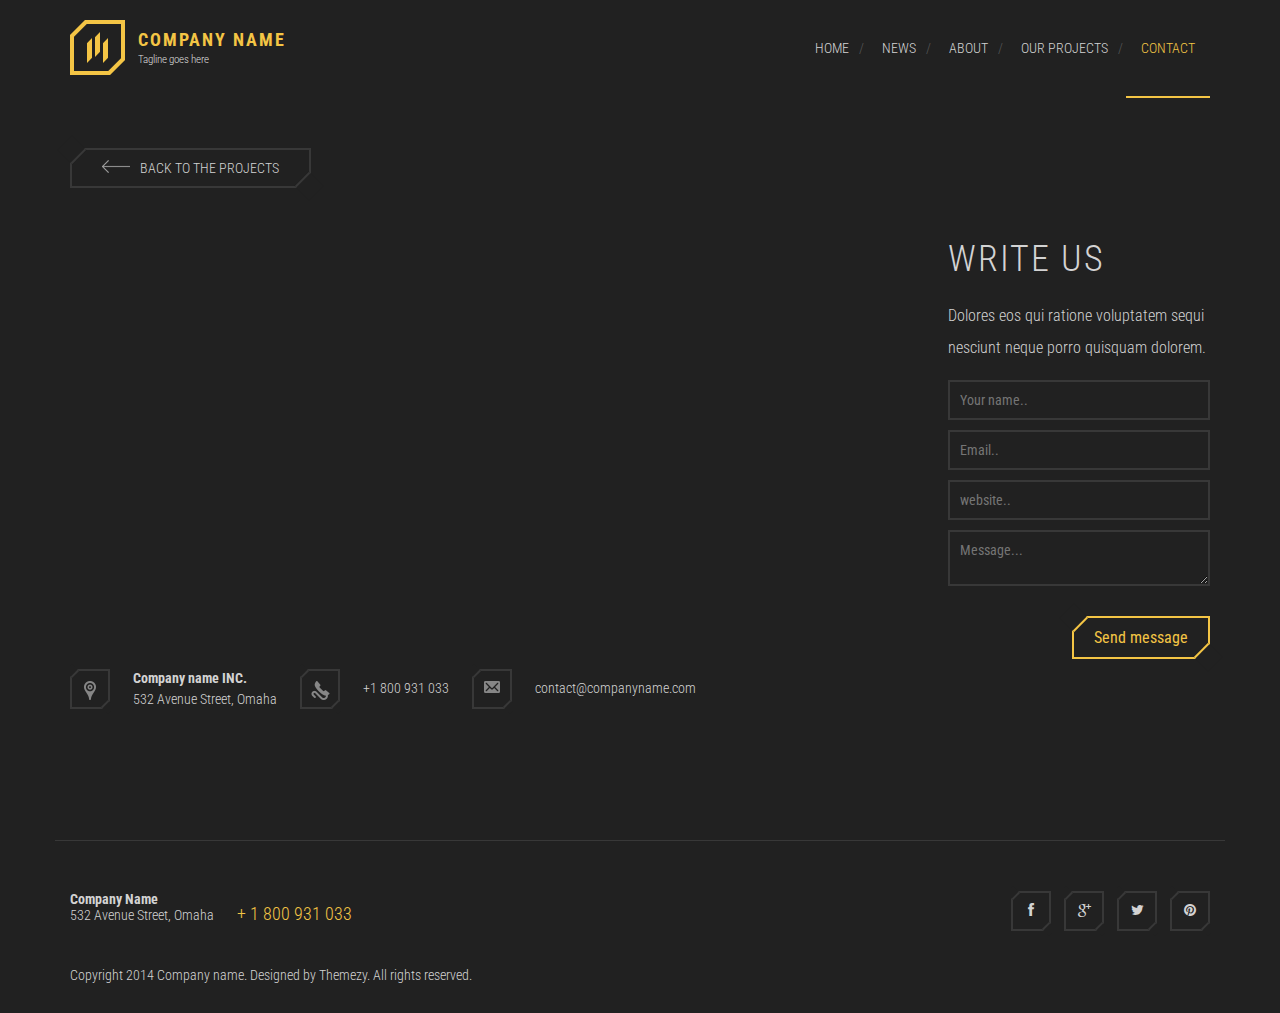
==== contact.html @ 6b2eabe1 "Commit website" ====
<!DOCTYPE html>
<html lang="en">
	<head>
		<meta charset="UTF-8">
		<meta http-equiv="X-UA-Compatible" content="IE=edge">
		<meta name="viewport" content="width=device-width, initial-scale=1.0,maximum-scale=1">
		
		<title>Modern Architecture | Contact</title>

		<!-- Loading third party fonts -->
		<link href="http://fonts.googleapis.com/css?family=Roboto+Condensed:300,400|" rel="stylesheet" type="text/css">
		<link href="fonts/font-awesome.min.css" rel="stylesheet" type="text/css">

		<!-- Loading main css file -->
		<link rel="stylesheet" href="style.css">
		
		<!--[if lt IE 9]>
		<script src="js/ie-support/html5.js"></script>
		<script src="js/ie-support/respond.js"></script>
		<![endif]-->

	</head>


	<body>
		
		<div id="site-content">
			<div class="site-header">
				<div class="container">
					<a href="index.html" id="branding">
						<img src="images/logo.png" alt="" class="logo">
						<div class="logo-text">
							<h1 class="site-title">Company Name</h1>
							<small class="site-description">Tagline goes here</small>
						</div>
					</a> <!-- #branding -->

					<!-- Default snippet for navigation -->
					<div class="main-navigation">
						<button type="button" class="menu-toggle"><i class="fa fa-bars"></i></button>
						<ul class="menu">
							<li class="menu-item"><a href="index.html">Home</a></li>
							<li class="menu-item"><a href="news.html">News</a></li>
							<li class="menu-item"><a href="about.html">About</a></li>
							<li class="menu-item"><a href="project.html">our Projects</a></li>
							<li class="menu-item current-menu-item"><a href="contact.html">Contact</a></li>
						</ul> <!-- .menu -->
					</div> <!-- .main-navigation -->

					<div class="mobile-navigation"></div>
				</div>
			</div> <!-- .site-header -->

			<main class="main-content">
				
				<div class="page">
					<div class="container">
						<a href="#" class="button-back"><img src="images/arrow-back.png" alt="" class="icon">Back to the projects</a>

						<div class="row">
							<div class="col-md-8">
								<div class="map"></div>

								<div class="contact-detail">
									<address>
										<div class="contact-icon">
											<img src="images/icon-marker.png" class="icon">
										</div>
										<p><strong>Company name INC.</strong> <br>532 Avenue Street, Omaha</p>
									</address>
									<a href="#" class="phone"><span class="contact-icon"><img src="images/icon-phone.png" class="icon"></span> +1 800 931 033</a>
									<a href="#" class="email"><span class="contact-icon"><img src="images/icon-envelope.png" class="icon"></span> contact@companyname.com</a>
								</div>
							</div>
							<div class="col-md-3 col-md-offset-1">
								<div class="contact-form">
									<h2 class="section-title">Write us</h2>
									<p>Dolores eos qui ratione voluptatem sequi nesciunt neque porro quisquam dolorem.</p>

									<form action="#">
										<input type="text" placeholder="Your name..">
										<input type="text" placeholder="Email..">
										<input type="text" placeholder="website..">
										<textarea placeholder="Message..."></textarea>
										<p class="text-right">
											<button type="submit">Send message</button>
										</p>
									</form>
								</div>
							</div>
						</div>
					</div>
				</div> <!-- .page -->

			</main> <!-- .main-content -->

			<footer class="site-footer">
				<div class="container">
					<div class="pull-left">

						<address>
							<strong>Company Name</strong>
							<p>532 Avenue Street, Omaha</p>
						</address>

						<a href="#" class="phone">+ 1 800 931 033</a>
					</div> <!-- .pull-left -->
					<div class="pull-right">

						<div class="social-links">

							<a href="#"><i class="fa fa-facebook"></i></a>
							<a href="#"><i class="fa fa-google-plus"></i></a>
							<a href="#"><i class="fa fa-twitter"></i></a>
							<a href="#"><i class="fa fa-pinterest"></i></a>

						</div>

					</div> <!-- .pull-right -->

					<div class="colophon">Copyright 2014 Company name. Designed by Themezy. All rights reserved.</div>

				</div> <!-- .container -->
			</footer> <!-- .site-footer -->
		</div>

		<script src="js/jquery-1.11.1.min.js"></script>
		<script src="http://maps.google.com/maps/api/js?sensor=false&amp;language=en"></script>
		<script src="js/plugins.js"></script>
		<script src="js/app.js"></script>
		
	</body>

</html>
---- style.css ----
/*!
 * Project_Name: Themezy Modern Architecture
 * Author: Themezy
 * Email: info@themezy.com
 * URL: http://themezy.com
 */
/*=========================================== 
 * Importing CSS Libraries
 *===========================================*/
article,
aside,
details,
figcaption,
figure,
footer,
header,
hgroup,
nav,
section,
summary {
  display: block; }

audio,
canvas,
video {
  display: inline-block; }

audio:not([controls]) {
  display: none;
  height: 0; }

[hidden], template {
  display: none; }

html {
  background: #fff;
  color: #000;
  -webkit-text-size-adjust: 100%;
  -ms-text-size-adjust: 100%; }

html,
button,
input,
select,
textarea {
  font-family: sans-serif; }

body {
  margin: 0; }

a {
  background: transparent; }
  a:focus {
    outline: thin dotted; }
  a:hover, a:active {
    outline: 0; }

h1 {
  font-size: 2em;
  margin: 0.67em 0; }

h2 {
  font-size: 1.5em;
  margin: 0.83em 0; }

h3 {
  font-size: 1.17em;
  margin: 1em 0; }

h4 {
  font-size: 1em;
  margin: 1.33em 0; }

h5 {
  font-size: 0.83em;
  margin: 1.67em 0; }

h6 {
  font-size: 0.75em;
  margin: 2.33em 0; }

abbr[title] {
  border-bottom: 1px dotted; }

b,
strong {
  font-weight: bold; }

dfn {
  font-style: italic; }

mark {
  background: #ff0;
  color: #000; }

code,
kbd,
pre,
samp {
  font-family: monospace, serif;
  font-size: 1em; }

pre {
  white-space: pre;
  white-space: pre-wrap;
  word-wrap: break-word; }

q {
  quotes: "\201C" "\201D" "\2018" "\2019"; }

q:before,
q:after {
  content: '';
  content: none; }

small {
  font-size: 80%; }

sub,
sup {
  font-size: 75%;
  line-height: 0;
  position: relative;
  vertical-align: baseline; }

sup {
  top: -0.5em; }

sub {
  bottom: -0.25em; }

img {
  border: 0; }

svg:not(:root) {
  overflow: hidden; }

figure {
  margin: 0; }

fieldset {
  border: 1px solid #c0c0c0;
  margin: 0 2px;
  padding: 0.35em 0.625em 0.75em; }

legend {
  border: 0;
  padding: 0;
  white-space: normal; }

button,
input,
select,
textarea {
  font-family: inherit;
  font-size: 100%;
  margin: 0;
  vertical-align: baseline; }

button,
input {
  line-height: normal; }

button,
select {
  text-transform: none; }

button,
html input[type="button"],
input[type="reset"],
input[type="submit"] {
  -webkit-appearance: button;
  cursor: pointer; }

button[disabled],
input[disabled] {
  cursor: default; }

input[type="checkbox"],
input[type="radio"] {
  -moz-box-sizing: border-box;
       box-sizing: border-box;
  padding: 0; }

input[type="search"] {
  -webkit-appearance: textfield;
  -moz-box-sizing: content-box;
  box-sizing: content-box; }

input[type="search"]::-webkit-search-cancel-button,
input[type="search"]::-webkit-search-decoration {
  -webkit-appearance: none; }

button::-moz-focus-inner, input::-moz-focus-inner {
  border: 0;
  padding: 0; }

textarea {
  overflow: auto;
  vertical-align: top; }

table {
  border-collapse: collapse;
  border-spacing: 0; }

*, *:before, *:after {
  -moz-box-sizing: border-box;
       box-sizing: border-box; }

/*
 * Global Styles
 */
body {
  background-color: #212121;
  color: #d3d3d3;
  font-family: "Roboto Condensed", "Open Sans", sans-serif;
  font-size: 14px;
  font-weight: 300;
  line-height: normal; }

h1, h2, h3, h4, h5, h6 {
  font-weight: 700;
  margin: 0 0 20px; }

hr {
  border: none;
  border-bottom: 1px solid #777; }

ul, ol {
  margin: 0;
  padding-left: 0; }

a {
  text-decoration: none;
  color: #f4c545; }

address {
  font-style: normal; }

p {
  margin-top: 0; }

form input, form textarea, form select {
  outline: none;
  border: 2px solid #383838;
  padding: 10px;
  background: none;
  margin-bottom: 10px;
  -webkit-transition: .3s ease;
          transition: .3s ease;
  color: white;
  outline: none; }
  form input:hover, form input:focus, form textarea:hover, form textarea:focus, form select:hover, form select:focus {
    border-color: #f4c545; }
form select {
  -webkit-appearance: none;
  -moz-appearance: none;
  appearance: none; }
form textarea {
  resize: vertical; }
form input[type="submit"], form button, form input[type="reset"] {
  outline: none; }

/*
 * Reusable Components Style
 */
.button, form input[type="submit"], form button, form input[type="reset"] {
  border: 2px solid #f4c545;
  background: none;
  padding: 10px 20px;
  position: relative;
  margin: 20px 0;
  display: inline-block;
  -webkit-transition: .3s ease;
          transition: .3s ease; }
  .button:before, form input[type="submit"]:before, form button:before, form input[type="reset"]:before, .button:after, form input[type="submit"]:after, form button:after, form input[type="reset"]:after {
    content: " ";
    width: 20px;
    height: 20px;
    position: absolute;
    background: #212121;
    -webkit-transition: .3s ease;
            transition: .3s ease; }
  .button:hover, form input[type="submit"]:hover, form button:hover, form input[type="reset"]:hover {
    border-color: white;
    color: white; }
    .button:hover:before, form input[type="submit"]:hover:before, form button:hover:before, form input[type="reset"]:hover:before, .button:hover:after, form input[type="submit"]:hover:after, form button:hover:after, form input[type="reset"]:hover:after {
      border-color: white; }
  .button:before, form input[type="submit"]:before, form button:before, form input[type="reset"]:before {
    border-bottom: 2px solid #f4c545;
    -webkit-transform: rotate(-45deg);
        -ms-transform: rotate(-45deg);
            transform: rotate(-45deg);
    top: -10px;
    left: -10px; }
  .button:after, form input[type="submit"]:after, form button:after, form input[type="reset"]:after {
    border-top: 2px solid #f4c545;
    -webkit-transform: rotate(-45deg);
        -ms-transform: rotate(-45deg);
            transform: rotate(-45deg);
    bottom: -10px;
    right: -10px; }

.button-back {
  display: inline-block;
  padding: 10px 30px;
  margin-bottom: 50px;
  position: relative;
  border: 2px solid #383838;
  color: #d3d3d3;
  text-transform: uppercase; }
  .button-back img {
    margin-right: 10px; }
  .button-back:before, .button-back:after {
    content: " ";
    width: 20px;
    height: 20px;
    position: absolute;
    background: #212121; }
  .button-back:before {
    border-bottom: 2px solid #383838;
    -webkit-transform: rotate(-45deg);
        -ms-transform: rotate(-45deg);
            transform: rotate(-45deg);
    top: -10px;
    left: -10px; }
  .button-back:after {
    border-top: 2px solid #383838;
    -webkit-transform: rotate(-45deg);
        -ms-transform: rotate(-45deg);
            transform: rotate(-45deg);
    bottom: -10px;
    right: -10px; }

.map {
  min-height: 400px; }

.contact-detail {
  padding: 30px 0; }
  .contact-detail address, .contact-detail .phone, .contact-detail .email {
    position: relative;
    display: inline-block;
    vertical-align: middle;
    margin-right: 20px;
    color: #d3d3d3; }
    .contact-detail address p, .contact-detail .phone p, .contact-detail .email p {
      margin: 0;
      font-size: 14px;
      font-size: 1em;
      line-height: 1.5;
      display: inline-block;
      vertical-align: middle; }
  .contact-detail .contact-icon {
    display: inline-block;
    vertical-align: middle;
    width: 40px;
    height: 40px;
    border: 2px solid #383838;
    text-align: center;
    position: relative;
    margin-right: 20px; }
    .contact-detail .contact-icon:before, .contact-detail .contact-icon:after {
      content: " ";
      width: 10px;
      height: 10px;
      position: absolute;
      background: #212121; }
    .contact-detail .contact-icon:before {
      border-bottom: 2px solid #383838;
      -webkit-transform: rotate(-45deg);
          -ms-transform: rotate(-45deg);
              transform: rotate(-45deg);
      top: -5px;
      left: -5px; }
    .contact-detail .contact-icon:after {
      border-top: 2px solid #383838;
      -webkit-transform: rotate(-45deg);
          -ms-transform: rotate(-45deg);
              transform: rotate(-45deg);
      bottom: -5px;
      right: -5px; }
    .contact-detail .contact-icon img {
      display: inline-block;
      margin-top: 10px; }

.contact-form input:not([type="submit"]), .contact-form textarea {
  width: 100%; }
.contact-form .text-right {
  text-align: right; }
.contact-form button {
  position: relative;
  color: #f4c545; }
  .contact-form button:before, .contact-form button:after {
    content: " ";
    width: 20px;
    height: 20px;
    position: absolute;
    background: #212121; }
  .contact-form button:before {
    border-bottom: 2px solid #f4c545;
    -webkit-transform: rotate(-45deg);
        -ms-transform: rotate(-45deg);
            transform: rotate(-45deg);
    top: -10px;
    left: -10px; }
  .contact-form button:after {
    border-top: 2px solid #f4c545;
    -webkit-transform: rotate(-45deg);
        -ms-transform: rotate(-45deg);
            transform: rotate(-45deg);
    bottom: -10px;
    right: -10px; }

.container {
  margin-right: auto;
  margin-left: auto;
  padding-left: 15px;
  padding-right: 15px;
  *zoom: 1; }
  .container:after {
    content: " ";
    clear: both;
    display: block;
    overflow: hidden;
    height: 0; }
  @media (min-width: 768px) {
    .container {
      width: 750px; } }
  @media (min-width: 992px) {
    .container {
      width: 970px; } }
  @media (min-width: 1200px) {
    .container {
      width: 1170px; } }

.container-fluid {
  margin-right: auto;
  margin-left: auto;
  padding-left: 15px;
  padding-right: 15px;
  *zoom: 1; }
  .container-fluid:after {
    content: " ";
    clear: both;
    display: block;
    overflow: hidden;
    height: 0; }

.row {
  margin-left: -15px;
  margin-right: -15px;
  *zoom: 1; }
  .row:after {
    content: " ";
    clear: both;
    display: block;
    overflow: hidden;
    height: 0; }

.col-xs-1, .col-sm-1, .col-md-1, .col-lg-1, .col-xs-2, .col-sm-2, .col-md-2, .col-lg-2, .col-xs-3, .col-sm-3, .col-md-3, .col-lg-3, .col-xs-4, .col-sm-4, .col-md-4, .col-lg-4, .col-xs-5, .col-sm-5, .col-md-5, .col-lg-5, .col-xs-6, .col-sm-6, .col-md-6, .col-lg-6, .col-xs-7, .col-sm-7, .col-md-7, .col-lg-7, .col-xs-8, .col-sm-8, .col-md-8, .col-lg-8, .col-xs-9, .col-sm-9, .col-md-9, .col-lg-9, .col-xs-10, .col-sm-10, .col-md-10, .col-lg-10, .col-xs-11, .col-sm-11, .col-md-11, .col-lg-11, .col-xs-12, .col-sm-12, .col-md-12, .col-lg-12 {
  position: relative;
  min-height: 1px;
  padding-left: 15px;
  padding-right: 15px; }

.col-xs-1, .col-xs-2, .col-xs-3, .col-xs-4, .col-xs-5, .col-xs-6, .col-xs-7, .col-xs-8, .col-xs-9, .col-xs-10, .col-xs-11, .col-xs-12 {
  float: left; }

.col-xs-1 {
  width: 8.3333333333%; }

.col-xs-2 {
  width: 16.6666666667%; }

.col-xs-3 {
  width: 25%; }

.col-xs-4 {
  width: 33.3333333333%; }

.col-xs-5 {
  width: 41.6666666667%; }

.col-xs-6 {
  width: 50%; }

.col-xs-7 {
  width: 58.3333333333%; }

.col-xs-8 {
  width: 66.6666666667%; }

.col-xs-9 {
  width: 75%; }

.col-xs-10 {
  width: 83.3333333333%; }

.col-xs-11 {
  width: 91.6666666667%; }

.col-xs-12 {
  width: 100%; }

.col-xs-pull-0 {
  right: auto; }

.col-xs-pull-1 {
  right: 8.3333333333%; }

.col-xs-pull-2 {
  right: 16.6666666667%; }

.col-xs-pull-3 {
  right: 25%; }

.col-xs-pull-4 {
  right: 33.3333333333%; }

.col-xs-pull-5 {
  right: 41.6666666667%; }

.col-xs-pull-6 {
  right: 50%; }

.col-xs-pull-7 {
  right: 58.3333333333%; }

.col-xs-pull-8 {
  right: 66.6666666667%; }

.col-xs-pull-9 {
  right: 75%; }

.col-xs-pull-10 {
  right: 83.3333333333%; }

.col-xs-pull-11 {
  right: 91.6666666667%; }

.col-xs-pull-12 {
  right: 100%; }

.col-xs-push-0 {
  left: auto; }

.col-xs-push-1 {
  left: 8.3333333333%; }

.col-xs-push-2 {
  left: 16.6666666667%; }

.col-xs-push-3 {
  left: 25%; }

.col-xs-push-4 {
  left: 33.3333333333%; }

.col-xs-push-5 {
  left: 41.6666666667%; }

.col-xs-push-6 {
  left: 50%; }

.col-xs-push-7 {
  left: 58.3333333333%; }

.col-xs-push-8 {
  left: 66.6666666667%; }

.col-xs-push-9 {
  left: 75%; }

.col-xs-push-10 {
  left: 83.3333333333%; }

.col-xs-push-11 {
  left: 91.6666666667%; }

.col-xs-push-12 {
  left: 100%; }

.col-xs-offset-0 {
  margin-left: 0%; }

.col-xs-offset-1 {
  margin-left: 8.3333333333%; }

.col-xs-offset-2 {
  margin-left: 16.6666666667%; }

.col-xs-offset-3 {
  margin-left: 25%; }

.col-xs-offset-4 {
  margin-left: 33.3333333333%; }

.col-xs-offset-5 {
  margin-left: 41.6666666667%; }

.col-xs-offset-6 {
  margin-left: 50%; }

.col-xs-offset-7 {
  margin-left: 58.3333333333%; }

.col-xs-offset-8 {
  margin-left: 66.6666666667%; }

.col-xs-offset-9 {
  margin-left: 75%; }

.col-xs-offset-10 {
  margin-left: 83.3333333333%; }

.col-xs-offset-11 {
  margin-left: 91.6666666667%; }

.col-xs-offset-12 {
  margin-left: 100%; }

@media (min-width: 768px) {
  .col-sm-1, .col-sm-2, .col-sm-3, .col-sm-4, .col-sm-5, .col-sm-6, .col-sm-7, .col-sm-8, .col-sm-9, .col-sm-10, .col-sm-11, .col-sm-12 {
    float: left; }

  .col-sm-1 {
    width: 8.3333333333%; }

  .col-sm-2 {
    width: 16.6666666667%; }

  .col-sm-3 {
    width: 25%; }

  .col-sm-4 {
    width: 33.3333333333%; }

  .col-sm-5 {
    width: 41.6666666667%; }

  .col-sm-6 {
    width: 50%; }

  .col-sm-7 {
    width: 58.3333333333%; }

  .col-sm-8 {
    width: 66.6666666667%; }

  .col-sm-9 {
    width: 75%; }

  .col-sm-10 {
    width: 83.3333333333%; }

  .col-sm-11 {
    width: 91.6666666667%; }

  .col-sm-12 {
    width: 100%; }

  .col-sm-pull-0 {
    right: auto; }

  .col-sm-pull-1 {
    right: 8.3333333333%; }

  .col-sm-pull-2 {
    right: 16.6666666667%; }

  .col-sm-pull-3 {
    right: 25%; }

  .col-sm-pull-4 {
    right: 33.3333333333%; }

  .col-sm-pull-5 {
    right: 41.6666666667%; }

  .col-sm-pull-6 {
    right: 50%; }

  .col-sm-pull-7 {
    right: 58.3333333333%; }

  .col-sm-pull-8 {
    right: 66.6666666667%; }

  .col-sm-pull-9 {
    right: 75%; }

  .col-sm-pull-10 {
    right: 83.3333333333%; }

  .col-sm-pull-11 {
    right: 91.6666666667%; }

  .col-sm-pull-12 {
    right: 100%; }

  .col-sm-push-0 {
    left: auto; }

  .col-sm-push-1 {
    left: 8.3333333333%; }

  .col-sm-push-2 {
    left: 16.6666666667%; }

  .col-sm-push-3 {
    left: 25%; }

  .col-sm-push-4 {
    left: 33.3333333333%; }

  .col-sm-push-5 {
    left: 41.6666666667%; }

  .col-sm-push-6 {
    left: 50%; }

  .col-sm-push-7 {
    left: 58.3333333333%; }

  .col-sm-push-8 {
    left: 66.6666666667%; }

  .col-sm-push-9 {
    left: 75%; }

  .col-sm-push-10 {
    left: 83.3333333333%; }

  .col-sm-push-11 {
    left: 91.6666666667%; }

  .col-sm-push-12 {
    left: 100%; }

  .col-sm-offset-0 {
    margin-left: 0%; }

  .col-sm-offset-1 {
    margin-left: 8.3333333333%; }

  .col-sm-offset-2 {
    margin-left: 16.6666666667%; }

  .col-sm-offset-3 {
    margin-left: 25%; }

  .col-sm-offset-4 {
    margin-left: 33.3333333333%; }

  .col-sm-offset-5 {
    margin-left: 41.6666666667%; }

  .col-sm-offset-6 {
    margin-left: 50%; }

  .col-sm-offset-7 {
    margin-left: 58.3333333333%; }

  .col-sm-offset-8 {
    margin-left: 66.6666666667%; }

  .col-sm-offset-9 {
    margin-left: 75%; }

  .col-sm-offset-10 {
    margin-left: 83.3333333333%; }

  .col-sm-offset-11 {
    margin-left: 91.6666666667%; }

  .col-sm-offset-12 {
    margin-left: 100%; } }
@media (min-width: 992px) {
  .col-md-1, .col-md-2, .col-md-3, .col-md-4, .col-md-5, .col-md-6, .col-md-7, .col-md-8, .col-md-9, .col-md-10, .col-md-11, .col-md-12 {
    float: left; }

  .col-md-1 {
    width: 8.3333333333%; }

  .col-md-2 {
    width: 16.6666666667%; }

  .col-md-3 {
    width: 25%; }

  .col-md-4 {
    width: 33.3333333333%; }

  .col-md-5 {
    width: 41.6666666667%; }

  .col-md-6 {
    width: 50%; }

  .col-md-7 {
    width: 58.3333333333%; }

  .col-md-8 {
    width: 66.6666666667%; }

  .col-md-9 {
    width: 75%; }

  .col-md-10 {
    width: 83.3333333333%; }

  .col-md-11 {
    width: 91.6666666667%; }

  .col-md-12 {
    width: 100%; }

  .col-md-pull-0 {
    right: auto; }

  .col-md-pull-1 {
    right: 8.3333333333%; }

  .col-md-pull-2 {
    right: 16.6666666667%; }

  .col-md-pull-3 {
    right: 25%; }

  .col-md-pull-4 {
    right: 33.3333333333%; }

  .col-md-pull-5 {
    right: 41.6666666667%; }

  .col-md-pull-6 {
    right: 50%; }

  .col-md-pull-7 {
    right: 58.3333333333%; }

  .col-md-pull-8 {
    right: 66.6666666667%; }

  .col-md-pull-9 {
    right: 75%; }

  .col-md-pull-10 {
    right: 83.3333333333%; }

  .col-md-pull-11 {
    right: 91.6666666667%; }

  .col-md-pull-12 {
    right: 100%; }

  .col-md-push-0 {
    left: auto; }

  .col-md-push-1 {
    left: 8.3333333333%; }

  .col-md-push-2 {
    left: 16.6666666667%; }

  .col-md-push-3 {
    left: 25%; }

  .col-md-push-4 {
    left: 33.3333333333%; }

  .col-md-push-5 {
    left: 41.6666666667%; }

  .col-md-push-6 {
    left: 50%; }

  .col-md-push-7 {
    left: 58.3333333333%; }

  .col-md-push-8 {
    left: 66.6666666667%; }

  .col-md-push-9 {
    left: 75%; }

  .col-md-push-10 {
    left: 83.3333333333%; }

  .col-md-push-11 {
    left: 91.6666666667%; }

  .col-md-push-12 {
    left: 100%; }

  .col-md-offset-0 {
    margin-left: 0%; }

  .col-md-offset-1 {
    margin-left: 8.3333333333%; }

  .col-md-offset-2 {
    margin-left: 16.6666666667%; }

  .col-md-offset-3 {
    margin-left: 25%; }

  .col-md-offset-4 {
    margin-left: 33.3333333333%; }

  .col-md-offset-5 {
    margin-left: 41.6666666667%; }

  .col-md-offset-6 {
    margin-left: 50%; }

  .col-md-offset-7 {
    margin-left: 58.3333333333%; }

  .col-md-offset-8 {
    margin-left: 66.6666666667%; }

  .col-md-offset-9 {
    margin-left: 75%; }

  .col-md-offset-10 {
    margin-left: 83.3333333333%; }

  .col-md-offset-11 {
    margin-left: 91.6666666667%; }

  .col-md-offset-12 {
    margin-left: 100%; } }
@media (min-width: 1200px) {
  .col-lg-1, .col-lg-2, .col-lg-3, .col-lg-4, .col-lg-5, .col-lg-6, .col-lg-7, .col-lg-8, .col-lg-9, .col-lg-10, .col-lg-11, .col-lg-12 {
    float: left; }

  .col-lg-1 {
    width: 8.3333333333%; }

  .col-lg-2 {
    width: 16.6666666667%; }

  .col-lg-3 {
    width: 25%; }

  .col-lg-4 {
    width: 33.3333333333%; }

  .col-lg-5 {
    width: 41.6666666667%; }

  .col-lg-6 {
    width: 50%; }

  .col-lg-7 {
    width: 58.3333333333%; }

  .col-lg-8 {
    width: 66.6666666667%; }

  .col-lg-9 {
    width: 75%; }

  .col-lg-10 {
    width: 83.3333333333%; }

  .col-lg-11 {
    width: 91.6666666667%; }

  .col-lg-12 {
    width: 100%; }

  .col-lg-pull-0 {
    right: auto; }

  .col-lg-pull-1 {
    right: 8.3333333333%; }

  .col-lg-pull-2 {
    right: 16.6666666667%; }

  .col-lg-pull-3 {
    right: 25%; }

  .col-lg-pull-4 {
    right: 33.3333333333%; }

  .col-lg-pull-5 {
    right: 41.6666666667%; }

  .col-lg-pull-6 {
    right: 50%; }

  .col-lg-pull-7 {
    right: 58.3333333333%; }

  .col-lg-pull-8 {
    right: 66.6666666667%; }

  .col-lg-pull-9 {
    right: 75%; }

  .col-lg-pull-10 {
    right: 83.3333333333%; }

  .col-lg-pull-11 {
    right: 91.6666666667%; }

  .col-lg-pull-12 {
    right: 100%; }

  .col-lg-push-0 {
    left: auto; }

  .col-lg-push-1 {
    left: 8.3333333333%; }

  .col-lg-push-2 {
    left: 16.6666666667%; }

  .col-lg-push-3 {
    left: 25%; }

  .col-lg-push-4 {
    left: 33.3333333333%; }

  .col-lg-push-5 {
    left: 41.6666666667%; }

  .col-lg-push-6 {
    left: 50%; }

  .col-lg-push-7 {
    left: 58.3333333333%; }

  .col-lg-push-8 {
    left: 66.6666666667%; }

  .col-lg-push-9 {
    left: 75%; }

  .col-lg-push-10 {
    left: 83.3333333333%; }

  .col-lg-push-11 {
    left: 91.6666666667%; }

  .col-lg-push-12 {
    left: 100%; }

  .col-lg-offset-0 {
    margin-left: 0%; }

  .col-lg-offset-1 {
    margin-left: 8.3333333333%; }

  .col-lg-offset-2 {
    margin-left: 16.6666666667%; }

  .col-lg-offset-3 {
    margin-left: 25%; }

  .col-lg-offset-4 {
    margin-left: 33.3333333333%; }

  .col-lg-offset-5 {
    margin-left: 41.6666666667%; }

  .col-lg-offset-6 {
    margin-left: 50%; }

  .col-lg-offset-7 {
    margin-left: 58.3333333333%; }

  .col-lg-offset-8 {
    margin-left: 66.6666666667%; }

  .col-lg-offset-9 {
    margin-left: 75%; }

  .col-lg-offset-10 {
    margin-left: 83.3333333333%; }

  .col-lg-offset-11 {
    margin-left: 91.6666666667%; }

  .col-lg-offset-12 {
    margin-left: 100%; } }
@-ms-viewport {
  width: device-width; }
.visible-xs, .visible-sm, .visible-md, .visible-lg {
  display: none !important; }

.visible-xs-block,
.visible-xs-inline,
.visible-xs-inline-block,
.visible-sm-block,
.visible-sm-inline,
.visible-sm-inline-block,
.visible-md-block,
.visible-md-inline,
.visible-md-inline-block,
.visible-lg-block,
.visible-lg-inline,
.visible-lg-inline-block {
  display: none !important; }

@media (max-width: 767px) {
  .visible-xs {
    display: block !important; }

  table.visible-xs {
    display: table; }

  tr.visible-xs {
    display: table-row !important; }

  th.visible-xs,
  td.visible-xs {
    display: table-cell !important; } }
@media (max-width: 767px) {
  .visible-xs-block {
    display: block !important; } }

@media (max-width: 767px) {
  .visible-xs-inline {
    display: inline !important; } }

@media (max-width: 767px) {
  .visible-xs-inline-block {
    display: inline-block !important; } }

@media (min-width: 768px) and (max-width: 991px) {
  .visible-sm {
    display: block !important; }

  table.visible-sm {
    display: table; }

  tr.visible-sm {
    display: table-row !important; }

  th.visible-sm,
  td.visible-sm {
    display: table-cell !important; } }
@media (min-width: 768px) and (max-width: 991px) {
  .visible-sm-block {
    display: block !important; } }

@media (min-width: 768px) and (max-width: 991px) {
  .visible-sm-inline {
    display: inline !important; } }

@media (min-width: 768px) and (max-width: 991px) {
  .visible-sm-inline-block {
    display: inline-block !important; } }

@media (min-width: 992px) and (max-width: 1199px) {
  .visible-md {
    display: block !important; }

  table.visible-md {
    display: table; }

  tr.visible-md {
    display: table-row !important; }

  th.visible-md,
  td.visible-md {
    display: table-cell !important; } }
@media (min-width: 992px) and (max-width: 1199px) {
  .visible-md-block {
    display: block !important; } }

@media (min-width: 992px) and (max-width: 1199px) {
  .visible-md-inline {
    display: inline !important; } }

@media (min-width: 992px) and (max-width: 1199px) {
  .visible-md-inline-block {
    display: inline-block !important; } }

@media (min-width: 1200px) {
  .visible-lg {
    display: block !important; }

  table.visible-lg {
    display: table; }

  tr.visible-lg {
    display: table-row !important; }

  th.visible-lg,
  td.visible-lg {
    display: table-cell !important; } }
@media (min-width: 1200px) {
  .visible-lg-block {
    display: block !important; } }

@media (min-width: 1200px) {
  .visible-lg-inline {
    display: inline !important; } }

@media (min-width: 1200px) {
  .visible-lg-inline-block {
    display: inline-block !important; } }

@media (max-width: 767px) {
  .hidden-xs {
    display: none !important; } }
@media (min-width: 768px) and (max-width: 991px) {
  .hidden-sm {
    display: none !important; } }
@media (min-width: 992px) and (max-width: 1199px) {
  .hidden-md {
    display: none !important; } }
@media (min-width: 1200px) {
  .hidden-lg {
    display: none !important; } }
.visible-print {
  display: none !important; }

@media print {
  .visible-print {
    display: block !important; }

  table.visible-print {
    display: table; }

  tr.visible-print {
    display: table-row !important; }

  th.visible-print,
  td.visible-print {
    display: table-cell !important; } }
.visible-print-block {
  display: none !important; }
  @media print {
    .visible-print-block {
      display: block !important; } }

.visible-print-inline {
  display: none !important; }
  @media print {
    .visible-print-inline {
      display: inline !important; } }

.visible-print-inline-block {
  display: none !important; }
  @media print {
    .visible-print-inline-block {
      display: inline-block !important; } }

@media print {
  .hidden-print {
    display: none !important; } }
/*
 * Header Styles
 */
.site-header {
  *zoom: 1; }
  .site-header:after {
    content: " ";
    clear: both;
    display: block;
    overflow: hidden;
    height: 0; }

#branding {
  float: left;
  margin-top: 20px; }
  #branding .logo, #branding .logo-text {
    display: inline-block;
    vertical-align: middle; }
  #branding .logo {
    margin-right: 10px; }
  #branding .site-title {
    font-size: 18px;
    font-size: 1.2857142857em;
    text-transform: uppercase;
    letter-spacing: 2px;
    margin-bottom: 0; }
    #branding .site-title a {
      color: white; }
  #branding .site-description {
    font-size: 11px;
    font-size: 0.7857142857em;
    color: #ddd; }

.main-navigation {
  float: right; }
  .main-navigation .menu-toggle {
    background: none;
    border: none;
    color: #d3d3d3;
    font-size: 24px;
    font-size: 1.7142857143em;
    display: inline-block;
    vertical-align: middle;
    padding: 30px 15px;
    outline: none; }
    @media screen and (min-width: 991px) {
      .main-navigation .menu-toggle {
        display: none !important; } }
    @media screen and (max-width: 990px) {
      .main-navigation .menu-toggle {
        display: block; } }
  .main-navigation .menu {
    display: inline-block; }
    @media screen and (min-width: 991px) {
      .main-navigation .menu {
        display: block !important; } }
    @media screen and (max-width: 990px) {
      .main-navigation .menu {
        display: none; } }
  .main-navigation .menu-item {
    display: inline-block; }
    .main-navigation .menu-item a {
      padding: 40px 15px;
      position: relative;
      display: block;
      color: #d3d3d3;
      text-transform: uppercase; }
      .main-navigation .menu-item a:after {
        content: "/";
        color: #585858;
        position: absolute;
        right: 0; }
    .main-navigation .menu-item:last-child a:after {
      display: none; }
    .main-navigation .menu-item.current-menu-item a, .main-navigation .menu-item:hover a {
      color: #f4c545;
      border-bottom: 2px solid #f4c545; }

.mobile-navigation {
  clear: both;
  padding: 30px 0;
  display: none; }
  @media screen and (min-width: 991px) {
    .mobile-navigation {
      display: none !important; } }
  .mobile-navigation .menu {
    list-style: none;
    padding: 20px;
    border-top: 2px solid #f4c545;
    border-bottom: 2px solid #f4c545;
    text-transform: uppercase; }
    .mobile-navigation .menu a {
      padding: 10px 0;
      display: block;
      color: #d3d3d3; }
    .mobile-navigation .menu .current-menu-item a {
      color: #f4c545; }

.hero-slider {
  position: relative; }
  .hero-slider .slides {
    list-style: none;
    *zoom: 1; }
    .hero-slider .slides:after {
      content: " ";
      clear: both;
      display: block;
      overflow: hidden;
      height: 0; }
    .hero-slider .slides li {
      min-height: 680px;
      background-size: cover;
      background-position: center center; }
  .hero-slider .slide-title {
    font-size: 36px;
    font-size: 2.5714285714em;
    margin-top: 200px;
    letter-spacing: 3px; }
    .hero-slider .slide-title span {
      display: inline-block;
      padding: 10px 15px;
      text-transform: uppercase;
      background: #212121;
      color: white;
      margin-bottom: 10px; }
  .hero-slider .flex-direction-nav {
    position: absolute;
    bottom: 200px;
    left: 0;
    right: 0;
    margin: auto;
    z-index: 99;
    height: 40px;
    list-style: none;
    padding: 0 15px; }
    @media screen and (min-width: 768px) {
      .hero-slider .flex-direction-nav {
        width: 750px; } }
    @media screen and (min-width: 992px) {
      .hero-slider .flex-direction-nav {
        width: 970px; } }
    @media screen and (min-width: 1200px) {
      .hero-slider .flex-direction-nav {
        width: 1170px; } }
    .hero-slider .flex-direction-nav li {
      display: inline-block;
      margin-right: 10px; }
      .hero-slider .flex-direction-nav li a {
        width: 64px;
        height: 64px;
        display: block;
        color: white;
        text-align: center;
        line-height: 2;
        font-size: 30px;
        font-size: 2.1428571429em; }
        .hero-slider .flex-direction-nav li a.flex-prev {
          background: url("images/prev.png"); }
        .hero-slider .flex-direction-nav li a.flex-next {
          background: url("images/next.png"); }

.fullwidth-block {
  padding: 50px 0; }
  .fullwidth-block.image-block {
    min-height: 300px; }

.section-title {
  font-size: 36px;
  font-size: 2.5714285714em;
  letter-spacing: 2px;
  font-weight: 300;
  text-transform: uppercase; }

.separator {
  border: none;
  border-top: 1px solid #383838;
  margin: 50px 0;
  clear: both; }

.project {
  margin-bottom: 30px; }
  .project .project-thumbnail {
    margin-bottom: 20px; }
    .project .project-thumbnail img {
      max-width: 100%;
      display: block; }
  .project .project-title {
    font-size: 18px;
    font-size: 1.2857142857em;
    font-weight: 300;
    margin-bottom: 0;
    text-transform: uppercase;
    color: #f4c545;
    letter-spacing: 2px; }
  .project .project-subtitle {
    font-size: 12px;
    font-size: 0.8571428571em;
    text-transform: uppercase;
    letter-spacing: 2px;
    margin-bottom: 20px;
    display: block; }

.testimonial-slider .slides {
  list-style: none;
  margin-bottom: 30px;
  *zoom: 1; }
  .testimonial-slider .slides:after {
    content: " ";
    clear: both;
    display: block;
    overflow: hidden;
    height: 0; }
.testimonial-slider blockquote {
  margin: 0; }
  .testimonial-slider blockquote cite {
    display: block;
    margin-top: 20px;
    color: #f4c545;
    font-style: normal; }
.testimonial-slider .flex-control-nav {
  list-style: none; }
  .testimonial-slider .flex-control-nav li {
    display: inline-block;
    margin-right: 5px; }
    .testimonial-slider .flex-control-nav li a {
      overflow: hidden;
      text-indent: -9999px;
      width: 14px;
      height: 14px;
      display: block;
      background: url(images/paging-inactive.png) no-repeat;
      cursor: pointer; }
      .testimonial-slider .flex-control-nav li a.flex-active {
        background: url(images/paging-active.png) no-repeat; }

.news {
  list-style: none; }
  .news .date {
    font-size: 13px;
    font-size: 0.9285714286em;
    color: #f4c545; }
  .news .entry-title {
    font-size: 14px;
    font-size: 1em;
    font-weight: 300; }
    .news .entry-title a {
      color: #d3d3d3; }
      .news .entry-title a:hover {
        color: #f4c545; }

.news-list {
  list-style: none;
  margin: 0 -15px;
  *zoom: 1; }
  .news-list:after {
    content: " ";
    clear: both;
    display: block;
    overflow: hidden;
    height: 0; }
  .news-list li {
    width: 25%;
    padding: 0 15px;
    float: left;
    margin-bottom: 30px; }
    @media screen and (max-width: 990px) {
      .news-list li {
        width: 50%; } }
    @media screen and (max-width: 640px) {
      .news-list li {
        width: 100%; } }
    .news-list li img {
      max-width: 100%; }
  .news-list figure {
    margin-bottom: 20px; }
  .news-list .entry-title {
    text-transform: uppercase;
    margin-bottom: 0;
    font-size: 18px;
    font-size: 1.2857142857em; }
  .news-list .date {
    font-size: 12px;
    font-size: 0.8571428571em;
    display: block;
    margin-bottom: 20px; }

.page {
  padding: 50px 0; }
  .page .align-left {
    float: left;
    margin-right: 30px;
    margin-bottom: 30px; }
  .page .align-right {
    float: right;
    margin-left: 30px;
    margin-bottom: 30px; }
  .page .entry-title {
    font-size: 36px;
    font-size: 2.5714285714em;
    list-style: 3px;
    font-weight: 300;
    text-transform: uppercase; }
  .page p {
    font-size: 16px;
    font-size: 1.1428571429em;
    line-height: 2; }

.feature-numbered {
  text-align: center; }
  .feature-numbered .num {
    width: 70px;
    height: 70px;
    display: inline-block;
    border: 3px solid #f4c545;
    margin-bottom: 20px;
    font-size: 30px;
    font-size: 2.1428571429em;
    color: #f4c545;
    font-weight: 700;
    line-height: 2;
    position: relative; }
    .feature-numbered .num:before, .feature-numbered .num:after {
      content: " ";
      width: 25px;
      height: 20px;
      position: absolute;
      background: #212121; }
    .feature-numbered .num:before {
      border-bottom: 3px solid #f4c545;
      -webkit-transform: rotate(-45deg);
          -ms-transform: rotate(-45deg);
              transform: rotate(-45deg);
      top: -9px;
      left: -12px; }
    .feature-numbered .num:after {
      border-top: 3px solid #f4c545;
      -webkit-transform: rotate(-45deg);
          -ms-transform: rotate(-45deg);
              transform: rotate(-45deg);
      bottom: -9px;
      right: -12px; }
  .feature-numbered .feature-title {
    font-size: 18px;
    font-size: 1.2857142857em;
    text-transform: uppercase;
    font-weight: 300;
    color: #f4c545;
    letter-spacing: 3px; }

.testimonial {
  margin: 0 0 30px; }
  .testimonial cite {
    font-style: normal;
    color: #f4c545; }

.filterable-nav {
  margin: 50px 0; }
  .filterable-nav .mobile-filter {
    display: none;
    -webkit-appearance: none;
    -moz-appearance: none;
    appearance: none;
    border: 2px solid #f4c545;
    padding: 10px 20px;
    color: #f4c545;
    border-radius: 0;
    background: none;
    text-transform: uppercase;
    outline: none; }
    @media screen and (max-width: 768px) {
      .filterable-nav .mobile-filter {
        display: block; } }
  .filterable-nav a {
    display: inline-block;
    padding: 10px 20px;
    margin-right: 10px;
    border: 2px solid #383838;
    position: relative;
    color: #d3d3d3;
    text-transform: uppercase;
    -webkit-transition: .3s ease;
            transition: .3s ease; }
    @media screen and (max-width: 768px) {
      .filterable-nav a {
        display: none; } }
    .filterable-nav a:before, .filterable-nav a:after {
      content: " ";
      width: 20px;
      height: 20px;
      position: absolute;
      background: #212121;
      -webkit-transition: .3s ease;
              transition: .3s ease; }
    .filterable-nav a:before {
      border-bottom: 2px solid #383838;
      -webkit-transform: rotate(-45deg);
          -ms-transform: rotate(-45deg);
              transform: rotate(-45deg);
      top: -10px;
      left: -10px; }
    .filterable-nav a:after {
      border-top: 2px solid #383838;
      -webkit-transform: rotate(-45deg);
          -ms-transform: rotate(-45deg);
              transform: rotate(-45deg);
      bottom: -10px;
      right: -10px; }
    .filterable-nav a.current, .filterable-nav a:hover {
      border-color: #f4c545;
      color: #f4c545; }
      .filterable-nav a.current:before, .filterable-nav a.current:after, .filterable-nav a:hover:before, .filterable-nav a:hover:after {
        border-color: #f4c545; }

.filterable-items {
  *zoom: 1; }
  .filterable-items:after {
    content: " ";
    clear: both;
    display: block;
    overflow: hidden;
    height: 0; }

.project-item {
  width: 33.333%;
  padding: 0 15px;
  margin-bottom: 30px;
  float: left; }
  @media screen and (max-width: 768px) {
    .project-item {
      width: 50%; } }
  @media screen and (max-width: 480px) {
    .project-item {
      width: 100%; } }
  .project-item img {
    max-width: 100%;
    margin-bottom: 20px;
    display: block; }
  .project-item .project-title {
    font-size: 18px;
    font-size: 1.2857142857em;
    margin-bottom: 0;
    letter-spacing: 2px;
    font-weight: 300;
    text-transform: uppercase;
    color: #f4c545; }
  .project-item .project-subtitle {
    font-size: 12px;
    font-size: 0.8571428571em;
    margin-bottom: 10px;
    text-transform: uppercase;
    color: white; }

.project-images img {
  max-width: 100%; }
.project-images .thumbs {
  margin: 0 -10px;
  *zoom: 1;
  margin-top: 30px; }
  .project-images .thumbs:after {
    content: " ";
    clear: both;
    display: block;
    overflow: hidden;
    height: 0; }
  .project-images .thumbs a {
    width: 33.3333%;
    display: block;
    float: left;
    text-align: center; }
    .project-images .thumbs a img {
      max-width: 100%; }

/*
 * Footer Styles
 */
.site-footer {
  margin-top: 50px; }
  .site-footer .container {
    border-top: 1px solid #383838;
    padding: 50px 15px 30px;
    position: relative;
    *zoom: 1; }
    .site-footer .container:after {
      content: " ";
      clear: both;
      display: block;
      overflow: hidden;
      height: 0; }
  .site-footer address, .site-footer .phone {
    display: inline-block;
    margin-right: 20px; }
  .site-footer .phone {
    font-size: 18px;
    font-size: 1.2857142857em; }
  .site-footer .colophon {
    padding-top: 30px;
    clear: both; }
  .site-footer .social-links a {
    width: 40px;
    height: 40px;
    border: 2px solid #383838;
    position: relative;
    display: inline-block;
    text-align: center;
    margin-left: 10px;
    color: #d3d3d3;
    line-height: 2.5;
    -webkit-transition: .3s ease;
            transition: .3s ease; }
    .site-footer .social-links a:hover {
      border-color: #f4c545; }
      .site-footer .social-links a:hover:before, .site-footer .social-links a:hover:after {
        border-color: #f4c545; }
    .site-footer .social-links a:before, .site-footer .social-links a:after {
      content: " ";
      width: 10px;
      height: 10px;
      position: absolute;
      background: #212121;
      -webkit-transition: .3s ease;
              transition: .3s ease; }
    .site-footer .social-links a:before {
      border-bottom: 2px solid #383838;
      -webkit-transform: rotate(-45deg);
          -ms-transform: rotate(-45deg);
              transform: rotate(-45deg);
      top: -5px;
      left: -5px; }
    .site-footer .social-links a:after {
      border-top: 2px solid #383838;
      -webkit-transform: rotate(-45deg);
          -ms-transform: rotate(-45deg);
              transform: rotate(-45deg);
      bottom: -5px;
      right: -5px; }
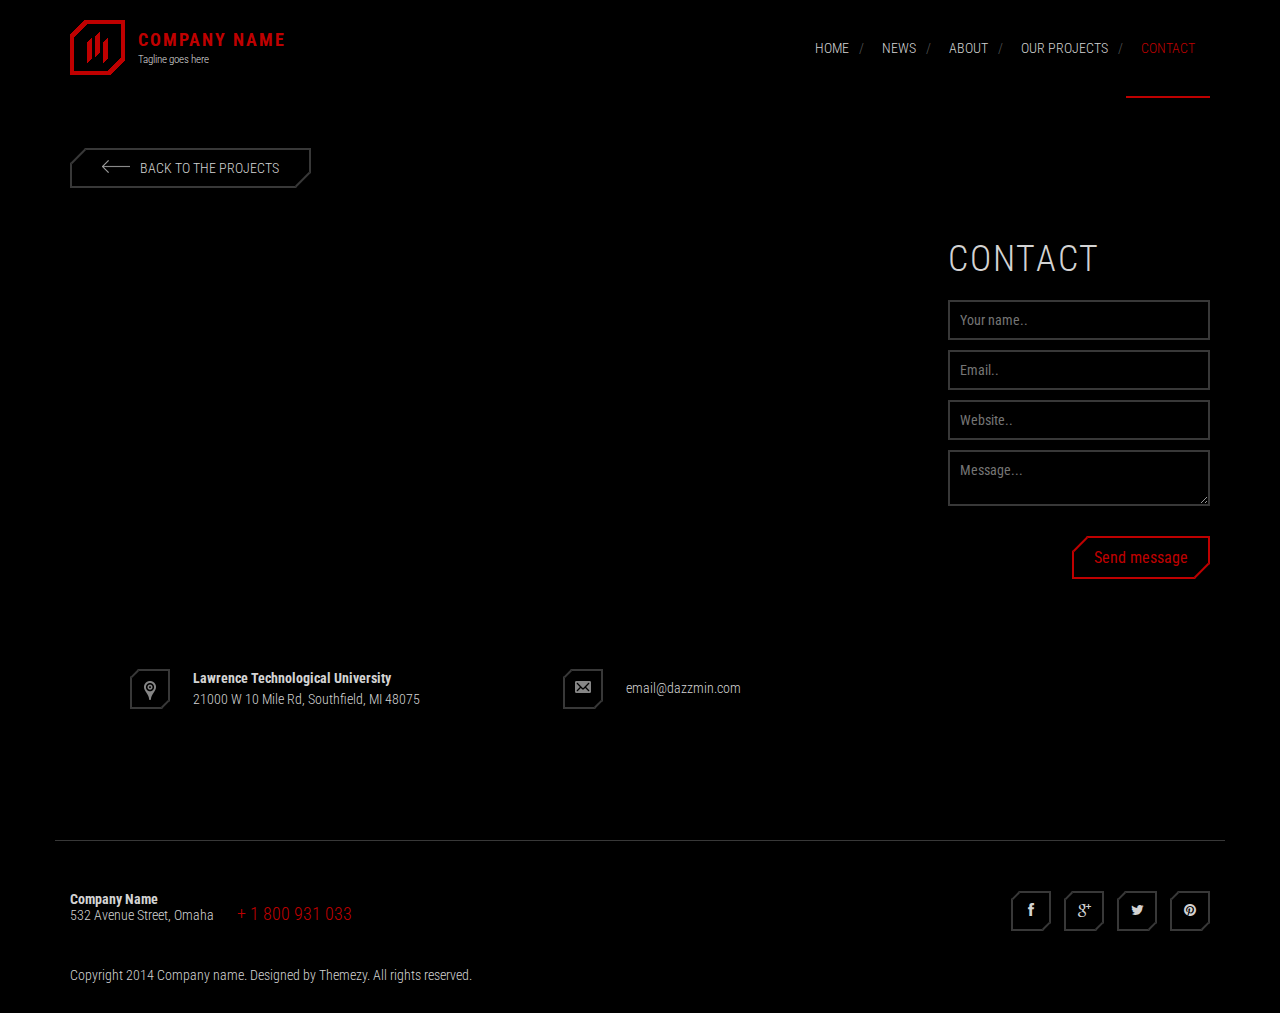
==== commit 71463f55: "fixed links" ====
--- a/contact.html
+++ b/contact.html
@@ -61,26 +61,35 @@
 							<div class="col-md-8">
 								<div class="map"></div>
 
+
+
 								<div class="contact-detail">
+                                
+                                <a style="padding-right:60px"></a>
+                                
 									<address>
 										<div class="contact-icon">
 											<img src="images/icon-marker.png" class="icon">
 										</div>
-										<p><strong>Company name INC.</strong> <br>532 Avenue Street, Omaha</p>
+										<p><strong>Lawrence Technological University</strong><br>
+										  21000 W 10 Mile Rd, Southfield, MI 48075<br>
+								    </p>
 									</address>
-									<a href="#" class="phone"><span class="contact-icon"><img src="images/icon-phone.png" class="icon"></span> +1 800 931 033</a>
-									<a href="#" class="email"><span class="contact-icon"><img src="images/icon-envelope.png" class="icon"></span> contact@companyname.com</a>
-								</div>
+                                    
+
+                                    <a style="padding-right:120px"></a>
+                                    
+                                    <a href="#" class="email"><span class="contact-icon"><img src="images/icon-envelope.png" class="icon"></span> email@dazzmin.com</a>
+								
+                                </div>
 							</div>
 							<div class="col-md-3 col-md-offset-1">
 								<div class="contact-form">
-									<h2 class="section-title">Write us</h2>
-									<p>Dolores eos qui ratione voluptatem sequi nesciunt neque porro quisquam dolorem.</p>
-
-									<form action="#">
-										<input type="text" placeholder="Your name..">
+								  <h2 class="section-title">Contact</h2>
+								  <form action="#">
+				  <input type="text" placeholder="Your name..">
 										<input type="text" placeholder="Email..">
-										<input type="text" placeholder="website..">
+										<input type="text" placeholder="Website..">
 										<textarea placeholder="Message..."></textarea>
 										<p class="text-right">
 											<button type="submit">Send message</button>
--- a/style.css
+++ b/style.css
@@ -211,7 +211,7 @@
  * Global Styles
  */
 body {
-  background-color: #212121;
+  background-color: black;
   color: #d3d3d3;
   font-family: "Roboto Condensed", "Open Sans", sans-serif;
   font-size: 14px;
@@ -232,7 +232,7 @@
 
 a {
   text-decoration: none;
-  color: #f4c545; }
+  color: #BF0000; }
 
 address {
   font-style: normal; }
@@ -251,7 +251,7 @@
   color: white;
   outline: none; }
   form input:hover, form input:focus, form textarea:hover, form textarea:focus, form select:hover, form select:focus {
-    border-color: #f4c545; }
+    border-color: #BF0000; }
 form select {
   -webkit-appearance: none;
   -moz-appearance: none;
@@ -265,7 +265,7 @@
  * Reusable Components Style
  */
 .button, form input[type="submit"], form button, form input[type="reset"] {
-  border: 2px solid #f4c545;
+  border: 2px solid #BF0000;
   background: none;
   padding: 10px 20px;
   position: relative;
@@ -278,7 +278,7 @@
     width: 20px;
     height: 20px;
     position: absolute;
-    background: #212121;
+    background: black;
     -webkit-transition: .3s ease;
             transition: .3s ease; }
   .button:hover, form input[type="submit"]:hover, form button:hover, form input[type="reset"]:hover {
@@ -287,14 +287,14 @@
     .button:hover:before, form input[type="submit"]:hover:before, form button:hover:before, form input[type="reset"]:hover:before, .button:hover:after, form input[type="submit"]:hover:after, form button:hover:after, form input[type="reset"]:hover:after {
       border-color: white; }
   .button:before, form input[type="submit"]:before, form button:before, form input[type="reset"]:before {
-    border-bottom: 2px solid #f4c545;
+    border-bottom: 2px solid #BF0000;
     -webkit-transform: rotate(-45deg);
         -ms-transform: rotate(-45deg);
             transform: rotate(-45deg);
     top: -10px;
     left: -10px; }
   .button:after, form input[type="submit"]:after, form button:after, form input[type="reset"]:after {
-    border-top: 2px solid #f4c545;
+    border-top: 2px solid #BF0000;
     -webkit-transform: rotate(-45deg);
         -ms-transform: rotate(-45deg);
             transform: rotate(-45deg);
@@ -316,7 +316,7 @@
     width: 20px;
     height: 20px;
     position: absolute;
-    background: #212121; }
+    background: black; }
   .button-back:before {
     border-bottom: 2px solid #383838;
     -webkit-transform: rotate(-45deg);
@@ -364,7 +364,7 @@
       width: 10px;
       height: 10px;
       position: absolute;
-      background: #212121; }
+      background: black; }
     .contact-detail .contact-icon:before {
       border-bottom: 2px solid #383838;
       -webkit-transform: rotate(-45deg);
@@ -389,22 +389,22 @@
   text-align: right; }
 .contact-form button {
   position: relative;
-  color: #f4c545; }
+  color: #BF0000; }
   .contact-form button:before, .contact-form button:after {
     content: " ";
     width: 20px;
     height: 20px;
     position: absolute;
-    background: #212121; }
+    background: black; }
   .contact-form button:before {
-    border-bottom: 2px solid #f4c545;
+    border-bottom: 2px solid #BF0000;
     -webkit-transform: rotate(-45deg);
         -ms-transform: rotate(-45deg);
             transform: rotate(-45deg);
     top: -10px;
     left: -10px; }
   .contact-form button:after {
-    border-top: 2px solid #f4c545;
+    border-top: 2px solid #BF0000;
     -webkit-transform: rotate(-45deg);
         -ms-transform: rotate(-45deg);
             transform: rotate(-45deg);
@@ -1330,8 +1330,8 @@
     .main-navigation .menu-item:last-child a:after {
       display: none; }
     .main-navigation .menu-item.current-menu-item a, .main-navigation .menu-item:hover a {
-      color: #f4c545;
-      border-bottom: 2px solid #f4c545; }
+      color: #BF0000;
+      border-bottom: 2px solid #BF0000; }
 
 .mobile-navigation {
   clear: both;
@@ -1343,15 +1343,15 @@
   .mobile-navigation .menu {
     list-style: none;
     padding: 20px;
-    border-top: 2px solid #f4c545;
-    border-bottom: 2px solid #f4c545;
+    border-top: 2px solid #BF0000;
+    border-bottom: 2px solid #BF0000;
     text-transform: uppercase; }
     .mobile-navigation .menu a {
       padding: 10px 0;
       display: block;
       color: #d3d3d3; }
     .mobile-navigation .menu .current-menu-item a {
-      color: #f4c545; }
+      color: #BF0000; }
 
 .hero-slider {
   position: relative; }
@@ -1377,7 +1377,7 @@
       display: inline-block;
       padding: 10px 15px;
       text-transform: uppercase;
-      background: #212121;
+      background: black;
       color: white;
       margin-bottom: 10px; }
   .hero-slider .flex-direction-nav {
@@ -1447,7 +1447,7 @@
     font-weight: 300;
     margin-bottom: 0;
     text-transform: uppercase;
-    color: #f4c545;
+    color: #BF0000;
     letter-spacing: 2px; }
   .project .project-subtitle {
     font-size: 12px;
@@ -1472,7 +1472,7 @@
   .testimonial-slider blockquote cite {
     display: block;
     margin-top: 20px;
-    color: #f4c545;
+    color: #BF0000;
     font-style: normal; }
 .testimonial-slider .flex-control-nav {
   list-style: none; }
@@ -1495,7 +1495,7 @@
   .news .date {
     font-size: 13px;
     font-size: 0.9285714286em;
-    color: #f4c545; }
+    color: #BF0000; }
   .news .entry-title {
     font-size: 14px;
     font-size: 1em;
@@ -1503,7 +1503,7 @@
     .news .entry-title a {
       color: #d3d3d3; }
       .news .entry-title a:hover {
-        color: #f4c545; }
+        color: #BF0000; }
 
 .news-list {
   list-style: none;
@@ -1568,11 +1568,11 @@
     width: 70px;
     height: 70px;
     display: inline-block;
-    border: 3px solid #f4c545;
+    border: 3px solid #BF0000;
     margin-bottom: 20px;
     font-size: 30px;
     font-size: 2.1428571429em;
-    color: #f4c545;
+    color: #BF0000;
     font-weight: 700;
     line-height: 2;
     position: relative; }
@@ -1581,16 +1581,16 @@
       width: 25px;
       height: 20px;
       position: absolute;
-      background: #212121; }
+      background: black; }
     .feature-numbered .num:before {
-      border-bottom: 3px solid #f4c545;
+      border-bottom: 3px solid #BF0000;
       -webkit-transform: rotate(-45deg);
           -ms-transform: rotate(-45deg);
               transform: rotate(-45deg);
       top: -9px;
       left: -12px; }
     .feature-numbered .num:after {
-      border-top: 3px solid #f4c545;
+      border-top: 3px solid #BF0000;
       -webkit-transform: rotate(-45deg);
           -ms-transform: rotate(-45deg);
               transform: rotate(-45deg);
@@ -1601,14 +1601,14 @@
     font-size: 1.2857142857em;
     text-transform: uppercase;
     font-weight: 300;
-    color: #f4c545;
+    color: #BF0000;
     letter-spacing: 3px; }
 
 .testimonial {
   margin: 0 0 30px; }
   .testimonial cite {
     font-style: normal;
-    color: #f4c545; }
+    color: #BF0000; }
 
 .filterable-nav {
   margin: 50px 0; }
@@ -1617,9 +1617,9 @@
     -webkit-appearance: none;
     -moz-appearance: none;
     appearance: none;
-    border: 2px solid #f4c545;
+    border: 2px solid #BF0000;
     padding: 10px 20px;
-    color: #f4c545;
+    color: #BF0000;
     border-radius: 0;
     background: none;
     text-transform: uppercase;
@@ -1645,7 +1645,7 @@
       width: 20px;
       height: 20px;
       position: absolute;
-      background: #212121;
+      background: black;
       -webkit-transition: .3s ease;
               transition: .3s ease; }
     .filterable-nav a:before {
@@ -1663,10 +1663,10 @@
       bottom: -10px;
       right: -10px; }
     .filterable-nav a.current, .filterable-nav a:hover {
-      border-color: #f4c545;
-      color: #f4c545; }
+      border-color: #BF0000;
+      color: #BF0000; }
       .filterable-nav a.current:before, .filterable-nav a.current:after, .filterable-nav a:hover:before, .filterable-nav a:hover:after {
-        border-color: #f4c545; }
+        border-color: #BF0000; }
 
 .filterable-items {
   *zoom: 1; }
@@ -1699,7 +1699,7 @@
     letter-spacing: 2px;
     font-weight: 300;
     text-transform: uppercase;
-    color: #f4c545; }
+    color: #BF0000; }
   .project-item .project-subtitle {
     font-size: 12px;
     font-size: 0.8571428571em;
@@ -1765,15 +1765,15 @@
     -webkit-transition: .3s ease;
             transition: .3s ease; }
     .site-footer .social-links a:hover {
-      border-color: #f4c545; }
+      border-color: #BF0000; }
       .site-footer .social-links a:hover:before, .site-footer .social-links a:hover:after {
-        border-color: #f4c545; }
+        border-color: #BF0000; }
     .site-footer .social-links a:before, .site-footer .social-links a:after {
       content: " ";
       width: 10px;
       height: 10px;
       position: absolute;
-      background: #212121;
+      background: black;
       -webkit-transition: .3s ease;
               transition: .3s ease; }
     .site-footer .social-links a:before {
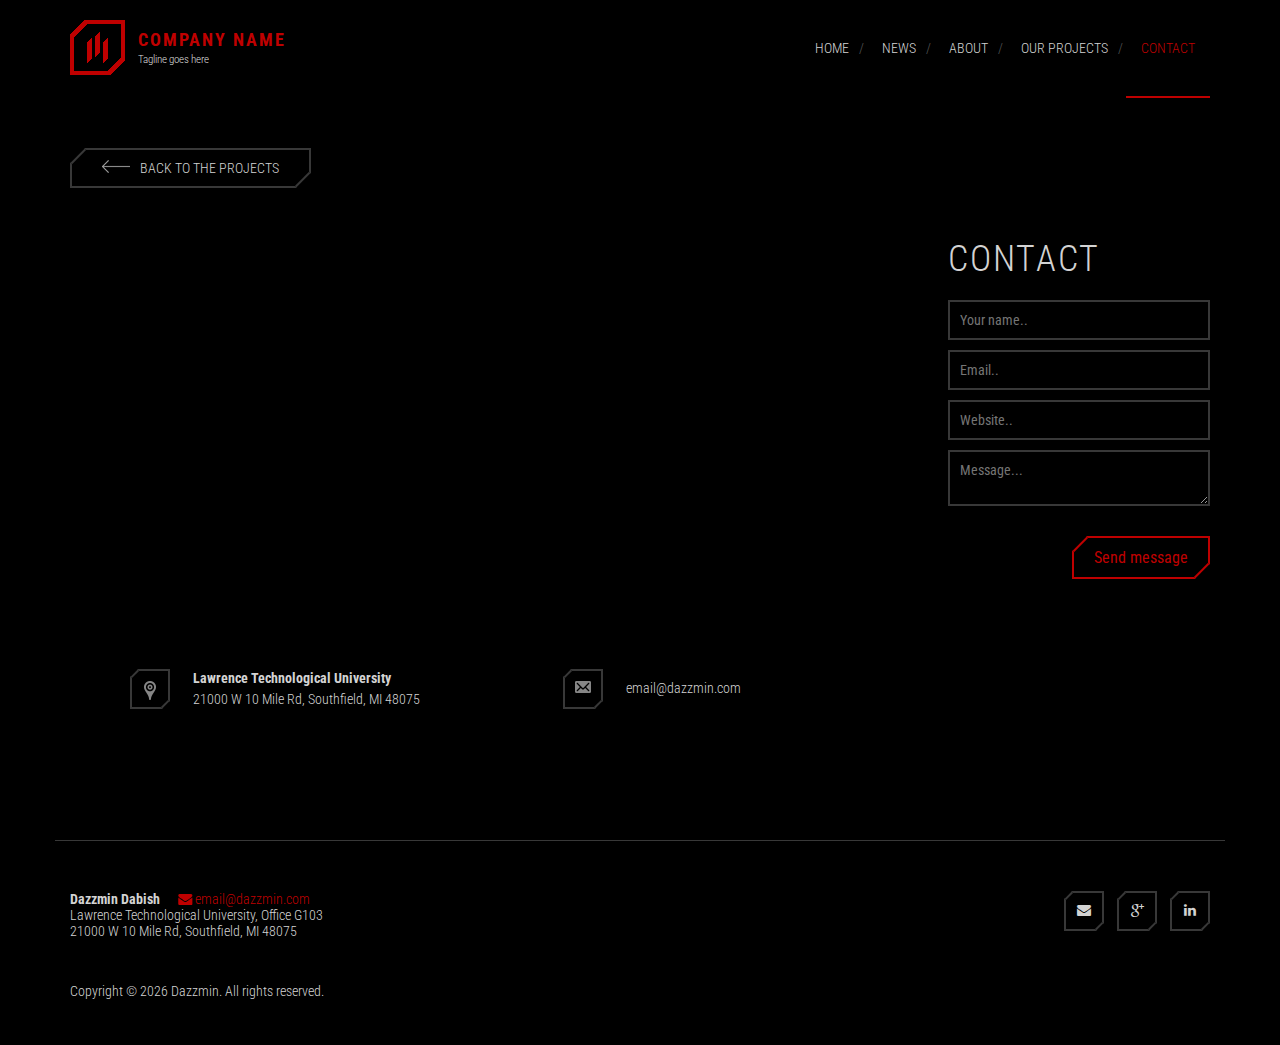
==== commit 4d2d9784: "synced header and footer" ====
--- a/contact.html
+++ b/contact.html
@@ -108,26 +108,33 @@
 					<div class="pull-left">
 
 						<address>
-							<strong>Company Name</strong>
-							<p>532 Avenue Street, Omaha</p>
+							<strong>Dazzmin Dabish</strong>&nbsp;&nbsp;&nbsp;&nbsp;&nbsp;&nbsp;<a href="#" class="email"><i class="fa fa-envelope"></i> email@dazzmin.com</a>
+							<p>
+								Lawrence Technological University, Office G103
+								<br />
+								21000 W 10 Mile Rd, Southfield, MI 48075
+							</p>
 						</address>
 
-						<a href="#" class="phone">+ 1 800 931 033</a>
+						
 					</div> <!-- .pull-left -->
 					<div class="pull-right">
 
 						<div class="social-links">
 
-							<a href="#"><i class="fa fa-facebook"></i></a>
-							<a href="#"><i class="fa fa-google-plus"></i></a>
-							<a href="#"><i class="fa fa-twitter"></i></a>
-							<a href="#"><i class="fa fa-pinterest"></i></a>
+							<a href="mailto:email@dazzmin.com"><i class="fa fa-envelope" target="_blank"></i></a>
+							<a href="https://plus.google.com/102288891524436182934/posts" target="_blank"><i class="fa fa-google-plus"></i></a>
+							<a href="http://www.linkedin.com/in/dazzmin" target="_blank"><i class="fa fa-linkedin"></i></a>
 
 						</div>
 
 					</div> <!-- .pull-right -->
 
-					<div class="colophon">Copyright 2014 Company name. Designed by Themezy. All rights reserved.</div>
+					<div class="colophon">Copyright &copy; <script>document.write(new Date().getFullYear())</script><noscript>2015</noscript> Dazzmin. All rights reserved.
+                    <br /><br />
+                    <!-- Website by Dominic -->
+                    
+                    </div>
 
 				</div> <!-- .container -->
 			</footer> <!-- .site-footer -->
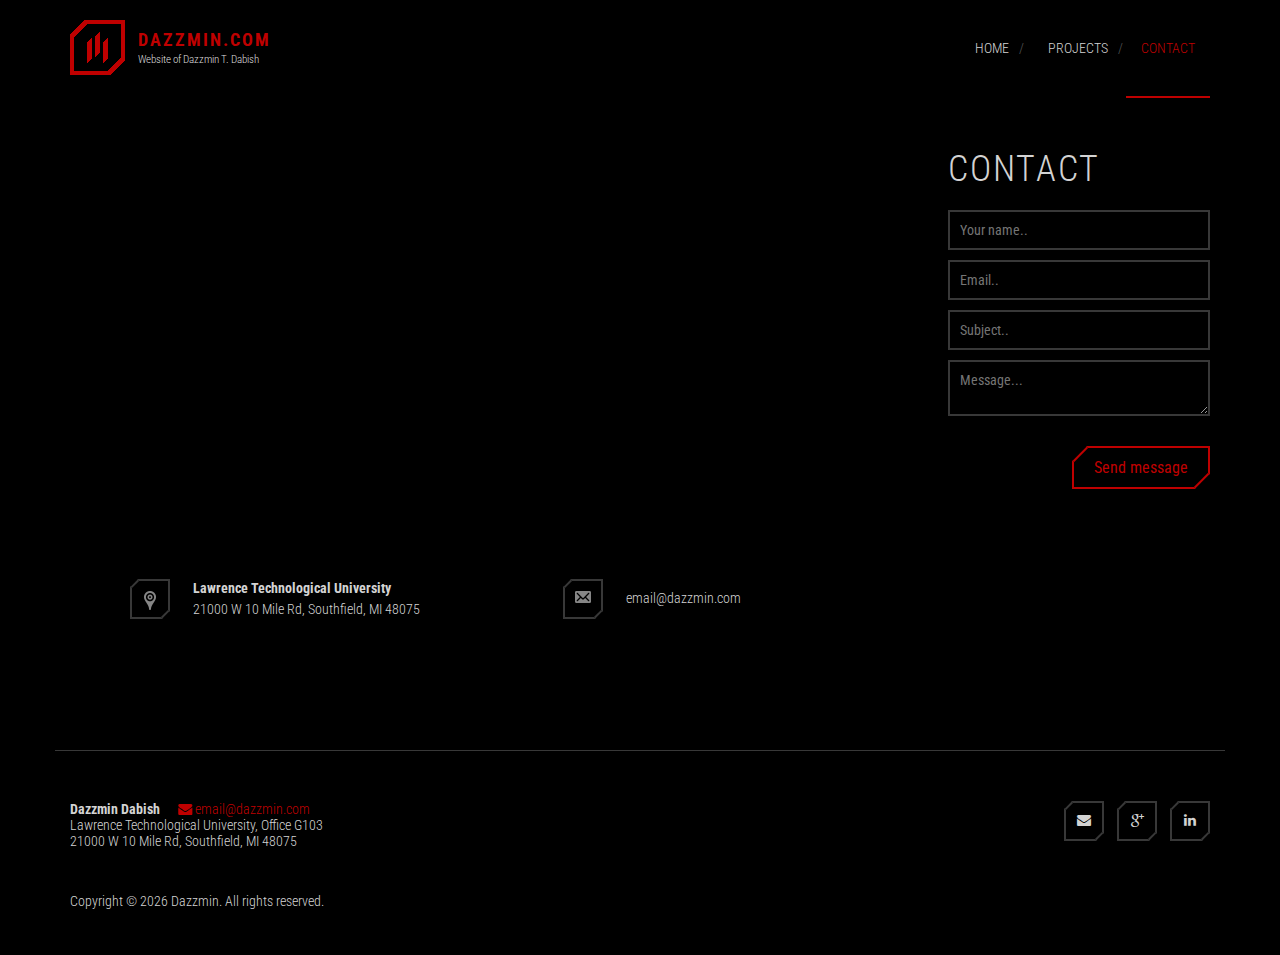
==== commit e057428b: "email javascript" ====
--- a/contact.html
+++ b/contact.html
@@ -18,6 +18,21 @@
 		<script src="js/ie-support/html5.js"></script>
 		<script src="js/ie-support/respond.js"></script>
 		<![endif]-->
+        
+                <script>
+            function sendMsg() {
+                var subject= document.getElementById("subject").value;
+				var name = document.getElementById("name").value;
+                var email = document.getElementById("email").value;
+				subject += " from " + name + " @ " + email;
+				var msg = document.getElementById("msg").value;
+                var uri = "mailto:email@dazzmin.com?subject=";
+                uri += encodeURIComponent(subject);
+                uri += "&body=";
+                uri += encodeURIComponent(msg);
+                window.open(uri);	
+            }
+        </script>
 
 	</head>
 
@@ -30,9 +45,8 @@
 					<a href="index.html" id="branding">
 						<img src="images/logo.png" alt="" class="logo">
 						<div class="logo-text">
-							<h1 class="site-title">Company Name</h1>
-							<small class="site-description">Tagline goes here</small>
-						</div>
+							<h1 class="site-title">Dazzmin.com</h1>
+							<small class="site-description">Website of Dazzmin T. Dabish</small></div>
 					</a> <!-- #branding -->
 
 					<!-- Default snippet for navigation -->
@@ -40,9 +54,9 @@
 						<button type="button" class="menu-toggle"><i class="fa fa-bars"></i></button>
 						<ul class="menu">
 							<li class="menu-item"><a href="index.html">Home</a></li>
-							<li class="menu-item"><a href="news.html">News</a></li>
-							<li class="menu-item"><a href="about.html">About</a></li>
-							<li class="menu-item"><a href="project.html">our Projects</a></li>
+							<li class="menu-item"></li>
+							<li class="menu-item"></li>
+							<li class="menu-item"><a href="project.html">Projects</a></li>
 							<li class="menu-item current-menu-item"><a href="contact.html">Contact</a></li>
 						</ul> <!-- .menu -->
 					</div> <!-- .main-navigation -->
@@ -55,10 +69,8 @@
 				
 				<div class="page">
 					<div class="container">
-						<a href="#" class="button-back"><img src="images/arrow-back.png" alt="" class="icon">Back to the projects</a>
-
-						<div class="row">
-							<div class="col-md-8">
+<div class="row">
+			<div class="col-md-8">
 								<div class="map"></div>
 
 
@@ -79,7 +91,7 @@
 
                                     <a style="padding-right:120px"></a>
                                     
-                                    <a href="#" class="email"><span class="contact-icon"><img src="images/icon-envelope.png" class="icon"></span> email@dazzmin.com</a>
+                                    <a href="mailto:email@dazzmin.com" class="email"><span class="contact-icon"><img src="images/icon-envelope.png" class="icon"></span> email@dazzmin.com</a>
 								
                                 </div>
 							</div>
@@ -87,12 +99,12 @@
 								<div class="contact-form">
 								  <h2 class="section-title">Contact</h2>
 								  <form action="#">
-				  <input type="text" placeholder="Your name..">
-										<input type="text" placeholder="Email..">
-										<input type="text" placeholder="Website..">
-										<textarea placeholder="Message..."></textarea>
+				  						<input type="text" id="name" placeholder="Your name..">
+										<input type="text" id="email" placeholder="Email..">
+										<input type="text" id="subject" placeholder="Subject..">
+										<textarea id="msg" placeholder="Message..."></textarea>
 										<p class="text-right">
-											<button type="submit">Send message</button>
+											<button onclick="sendMsg()">Send message</button>
 										</p>
 									</form>
 								</div>
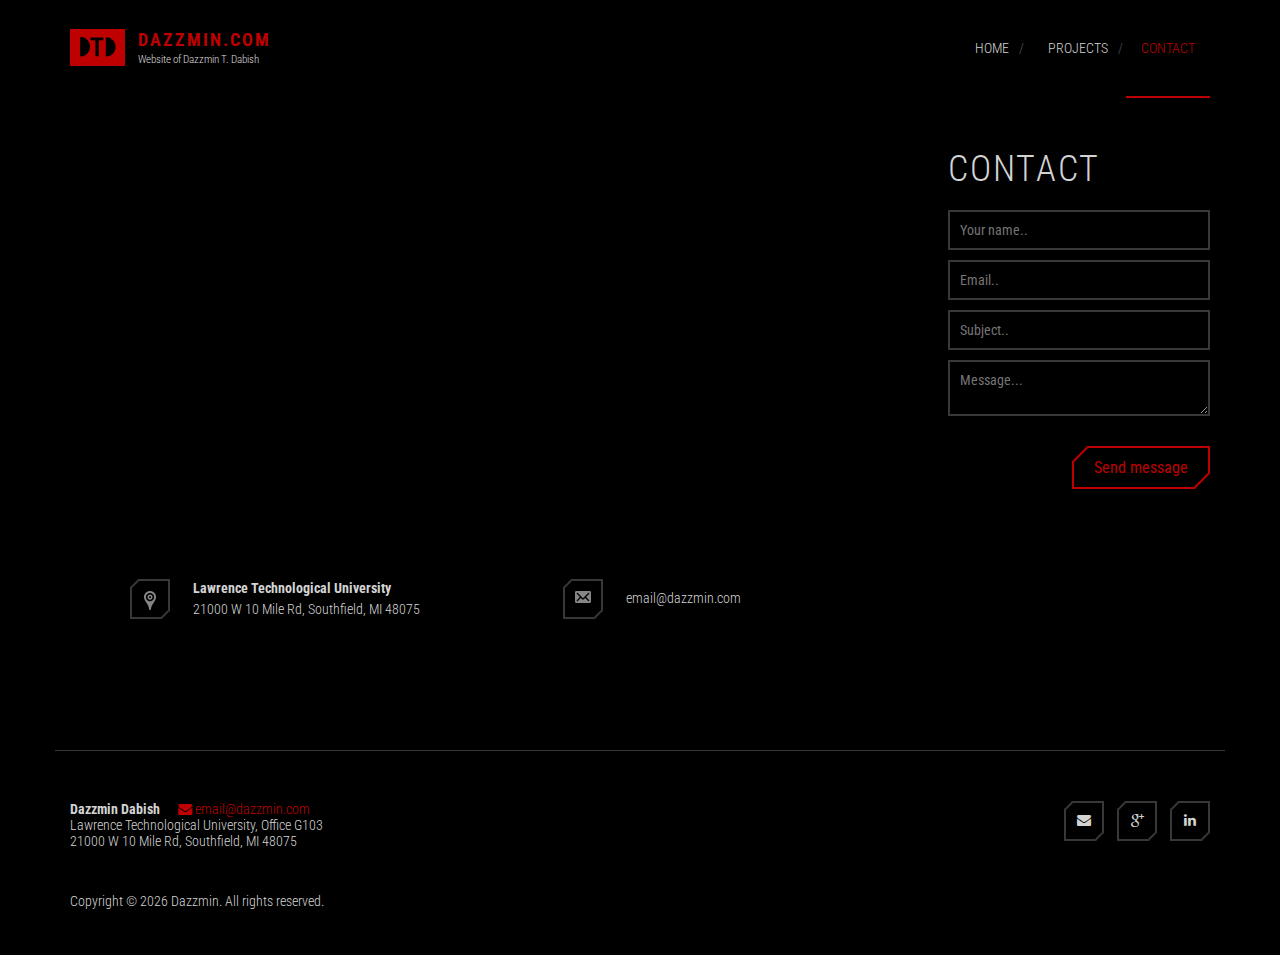
==== commit 3869a4ab: "fixed email link and removed single project link" ====
--- a/contact.html
+++ b/contact.html
@@ -120,7 +120,7 @@
 					<div class="pull-left">
 
 						<address>
-							<strong>Dazzmin Dabish</strong>&nbsp;&nbsp;&nbsp;&nbsp;&nbsp;&nbsp;<a href="#" class="email"><i class="fa fa-envelope"></i> email@dazzmin.com</a>
+							<strong>Dazzmin Dabish</strong>&nbsp;&nbsp;&nbsp;&nbsp;&nbsp;&nbsp;<a href="mailto:email@dazzmin.com" class="email"><i class="fa fa-envelope"></i> email@dazzmin.com</a>
 							<p>
 								Lawrence Technological University, Office G103
 								<br />
